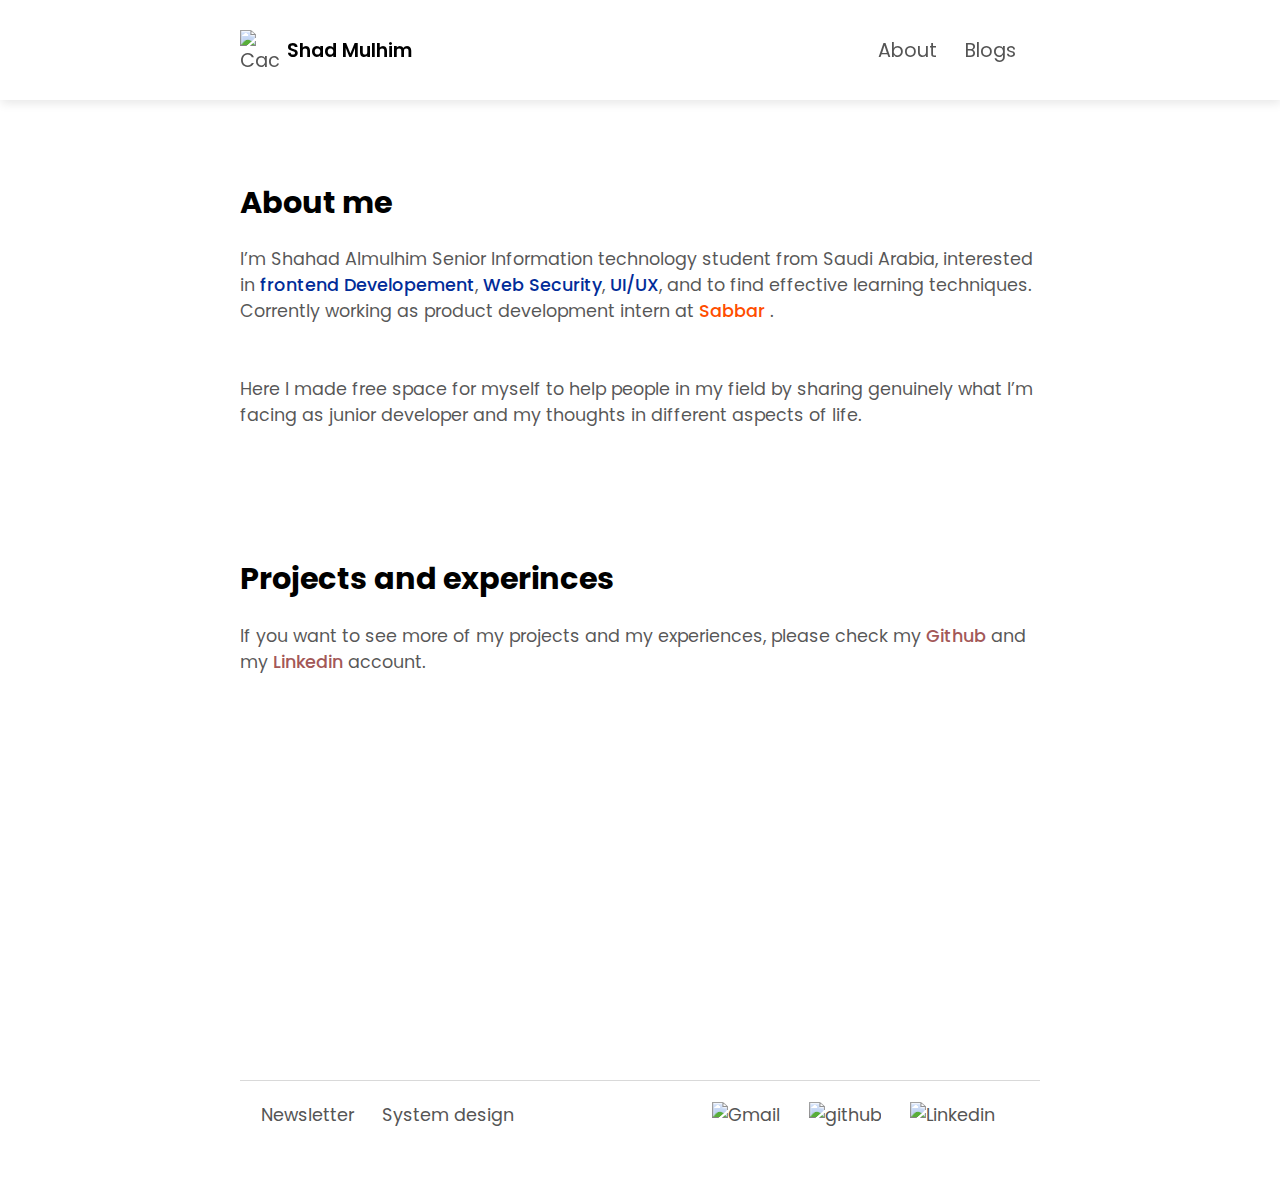
==== Blog-Pages/About.html @ 9e03e769 "change file structure" ====
<!DOCTYPE html>
<html lang="en">
    <head>
        <meta charset="UTF-8">
        <meta name="viewport" content="width=device-width, initial-scale=1.0">
                <link rel="stylesheet" type="text/css" href="/CSS/About.css">
                <link href="https://fonts.googleapis.com/css2?family=Poppins:wght@300;400;500;600&display=swap" rel="stylesheet">
                <link rel="shortcut icon" href="Icons/cactus.png"> <!-- Icon that will present with the title name of the page -->
        <title>About - Shad Mulhim</title>
    </head>
    <body>
        <!-- Header section -->
        <header>
            <nav class="navbar">
                <div class="nav-container">
                    <div class="navbar-logo">
                        <a class="navbar-logo-link" href="/index.html">
                            <img class="cactus" src="https://emojipedia-us.s3.dualstack.us-west-1.amazonaws.com/thumbs/120/apple/237/cactus_1f335.png" alt="Cactus icon">
                            <span class="navbar-title"> Shad Mulhim</span>
                        </a>
                    </div>
                    <div class="header-titles">
                        <a class="navbar-links" href="/Blog-Pages/About.html">About</a>
                        <a class="navbar-links" href="/Blog-Pages/Blogs-page.html">Blogs</a>
                    </div>
                </div>
            </nav>
        </header>
        <!-- End of Header section -->
        
        <!-- Main page section -->
        <main class="main">
            <div class="container">
                <div class="main-section">
                    <div class="main-section-intro">
                        <section>
                            <h1>About me</h1>
                            <p>I’m Shahad Almulhim Senior Information technology student from Saudi Arabia, interested in <span class="interest">frontend Developement</span>, <span class="interest">Web Security</span>, <span class="interest">UI/UX</span>,
                            and to find effective learning techniques. Corrently working as product development intern at <a class="working-company" href="https://sabbar.com/en/">Sabbar</a> .
                            <br>
                            <br>
                            <br>
                            Here I made free space for myself to help people in my field by sharing genuinely what I’m facing as junior developer
                            and my thoughts in different aspects of life.</p>
                            <div class="proj-exp-section">
                                <h1>Projects and experinces</h1>
                                <p>If you want to see more of my projects and my experiences, please check my<a href="https://github.com/shhadr"> Github</a> and my<a href="https://www.linkedin.com/in/shahad-almulhim/"> Linkedin</a> account.</p>
                            </div>
                        </section>
                    </div>
                </div>
            </div>
        </main>
        <!-- End of main page section-->
        
        <!-- Footer section -->
        <footer class="footer container">
            <div>
                <a class="footer-links-title" href="/Newsletter/Blog-Newsletter.html">Newsletter</a>
                <a class="footer-links-title" href="#">System design</a>
            </div>
            <div>
                <a class="footer-links-icons" href="mailto:Shahadalmulhiim@gmail.com">
                    <img class="footer-img-icons" src="Icons/gmail.png" alt="Gmail" target="_blank">
                </a>
                <a class="footer-links-icons" href="https://github.com/shhadr">
                    <img class="footer-img-icons" src="Icons/github.png" alt="github" target="_blank">
                </a>
                <a class="footer-links-icons" href="https://www.linkedin.com/in/shahad-almulhim/">
                    <img class="footer-img-icons" src="Icons/Linkedin.png" alt="Linkedin" target="_blank">
                </a>
            </div>
        </footer>
        <!-- End of footer section -->
    </body>
    </html>
---- CSS/About.css ----
/* Import css files */
@import "/CSS/header.css";
@import "/CSS/footer.css";


/* Global styles  */
body {
    box-sizing: border-box;
    font-family: 'Poppins', sans-serif;
    margin: 0;
    padding: 0;
    height: 0;
}


*, *:before, *:after {
    box-sizing: inherit;
    text-decoration: none;
}


/* Main content */
.container {
    max-width: 800px;
    margin-left: auto;
    margin-right: auto;
}


h1{
    font-size: 1.90rem;
    
}

.main-section-intro p{
    font-size: 1.1rem;
    margin-bottom: 8rem;
    color: rgba(0, 0, 0, 0.67);
}


.working-company{
    color: #FF4D00;
    font-weight: 500;
}


.interest{
    color: #012C99;
    font-weight: 500;
}


.proj-exp-section p{
    color: rgba(0, 0, 0, 0.67);
}


.proj-exp-section a{
    color: #A35858;
    font-weight: 500;
}


@media screen and (min-width:320px) and (max-width:600px) {
    .main {
        margin: 11.25rem 1rem 0 1rem;
        line-height: 1.5;
    }
}


@media (min-width:600px) and (max-width:1024px) {
    .main {
        margin: 11.25rem 1rem 0 1rem;
        line-height: 1.5;
    }
}
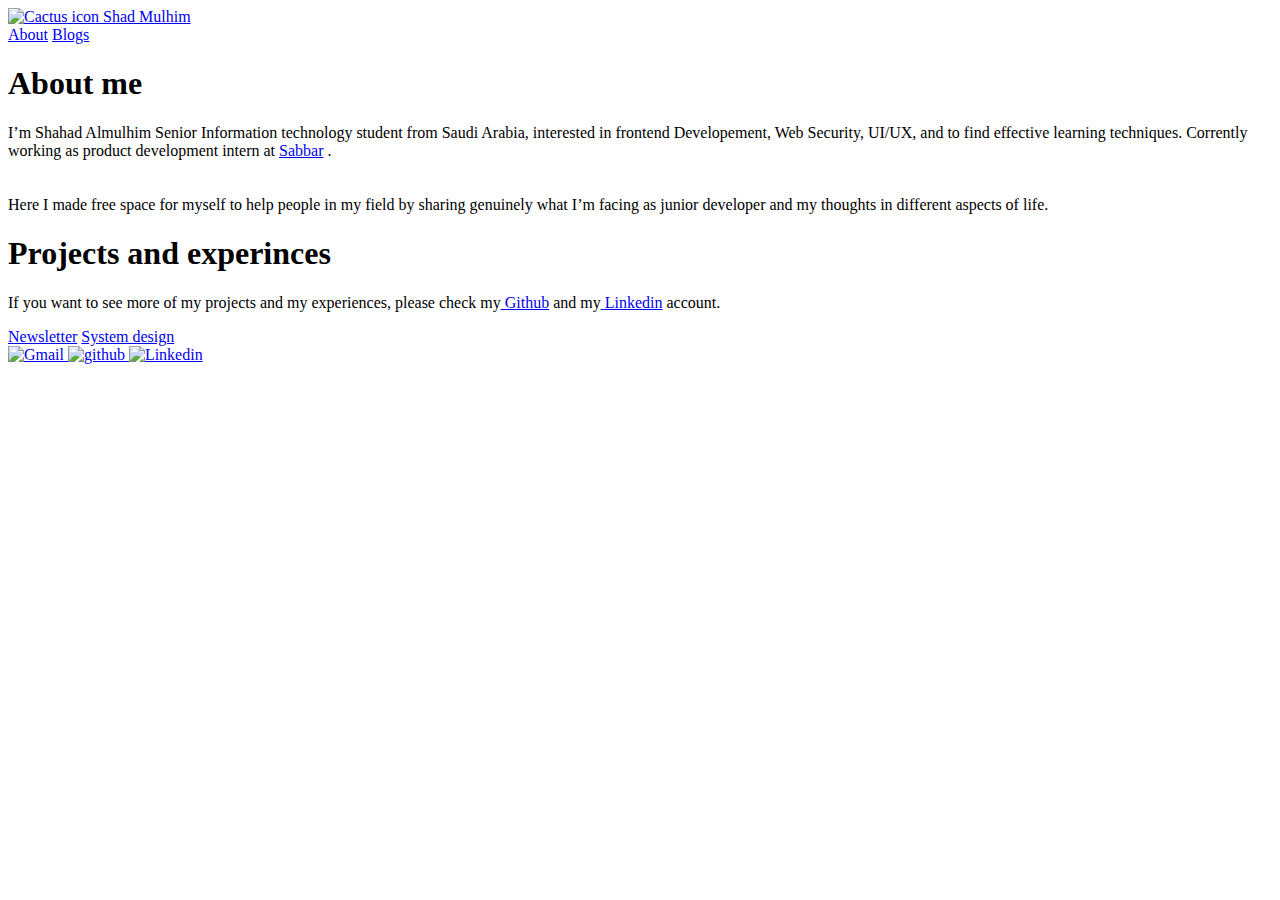
==== commit 6447519c: "change file structure" ====
--- a/Blog-Pages/About.html
+++ b/Blog-Pages/About.html
@@ -3,7 +3,7 @@
     <head>
         <meta charset="UTF-8">
         <meta name="viewport" content="width=device-width, initial-scale=1.0">
-                <link rel="stylesheet" type="text/css" href="/CSS/About.css">
+                <link rel="stylesheet" type="text/css" href="CSS/About.css">
                 <link href="https://fonts.googleapis.com/css2?family=Poppins:wght@300;400;500;600&display=swap" rel="stylesheet">
                 <link rel="shortcut icon" href="Icons/cactus.png"> <!-- Icon that will present with the title name of the page -->
         <title>About - Shad Mulhim</title>
@@ -14,14 +14,14 @@
             <nav class="navbar">
                 <div class="nav-container">
                     <div class="navbar-logo">
-                        <a class="navbar-logo-link" href="/index.html">
+                        <a class="navbar-logo-link" href="index.html">
                             <img class="cactus" src="https://emojipedia-us.s3.dualstack.us-west-1.amazonaws.com/thumbs/120/apple/237/cactus_1f335.png" alt="Cactus icon">
                             <span class="navbar-title"> Shad Mulhim</span>
                         </a>
                     </div>
                     <div class="header-titles">
-                        <a class="navbar-links" href="/Blog-Pages/About.html">About</a>
-                        <a class="navbar-links" href="/Blog-Pages/Blogs-page.html">Blogs</a>
+                        <a class="navbar-links" href="Blog-Pages/About.html">About</a>
+                        <a class="navbar-links" href="Blog-Pages/Blogs.html">Blogs</a>
                     </div>
                 </div>
             </nav>
@@ -56,7 +56,7 @@
         <!-- Footer section -->
         <footer class="footer container">
             <div>
-                <a class="footer-links-title" href="/Newsletter/Blog-Newsletter.html">Newsletter</a>
+                <a class="footer-links-title" href="Blog-Pages/Newsletter.html">Newsletter</a>
                 <a class="footer-links-title" href="#">System design</a>
             </div>
             <div>
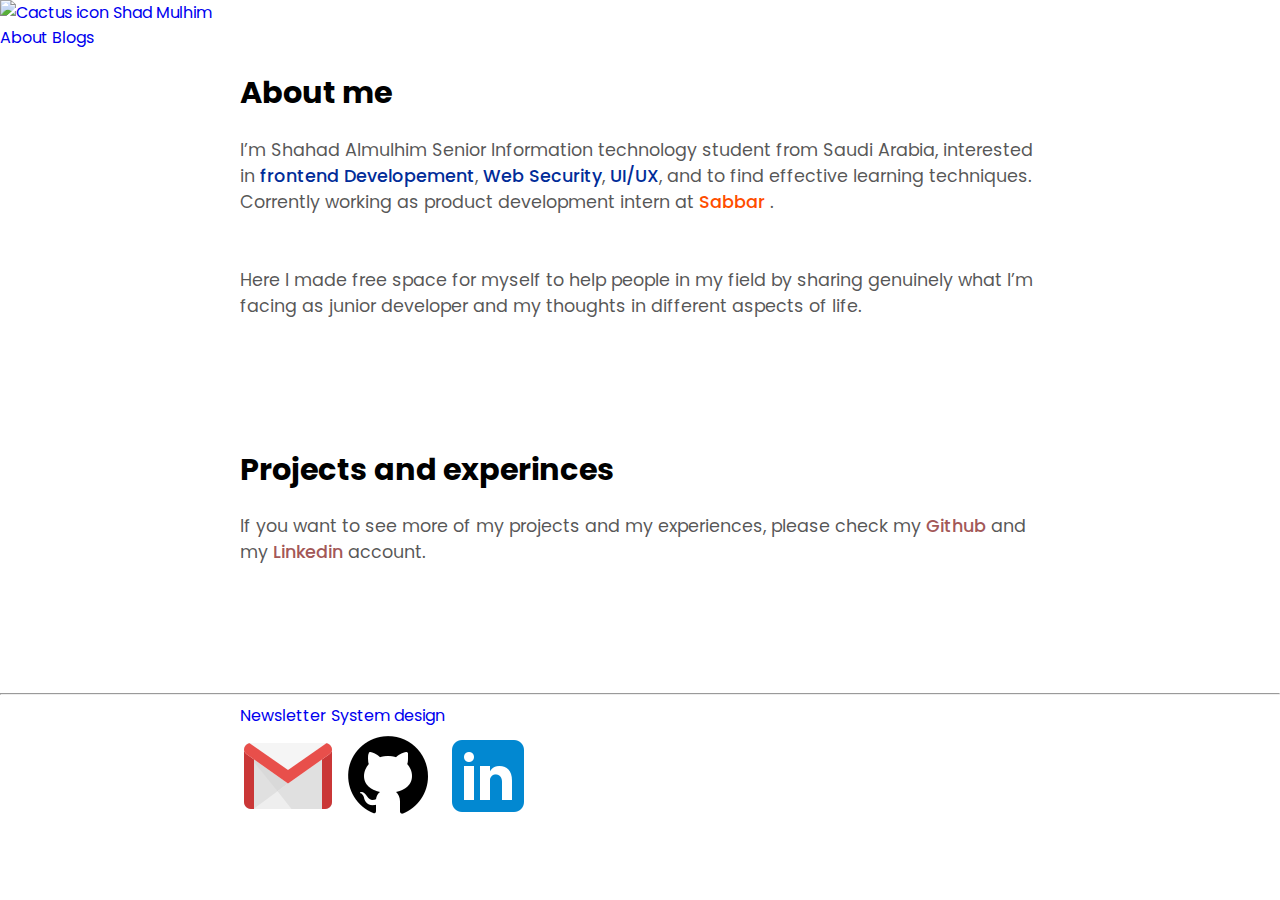
==== commit 585ede1d: "change file structure" ====
--- a/Blog-Pages/About.html
+++ b/Blog-Pages/About.html
@@ -3,9 +3,9 @@
     <head>
         <meta charset="UTF-8">
         <meta name="viewport" content="width=device-width, initial-scale=1.0">
-                <link rel="stylesheet" type="text/css" href="CSS/About.css">
+                <link rel="stylesheet" type="text/css" href="../CSS/About.css">
                 <link href="https://fonts.googleapis.com/css2?family=Poppins:wght@300;400;500;600&display=swap" rel="stylesheet">
-                <link rel="shortcut icon" href="Icons/cactus.png"> <!-- Icon that will present with the title name of the page -->
+                <link rel="shortcut icon" href="../Icons/cactus.png"> <!-- Icon that will present with the title name of the page -->
         <title>About - Shad Mulhim</title>
     </head>
     <body>
@@ -14,14 +14,14 @@
             <nav class="navbar">
                 <div class="nav-container">
                     <div class="navbar-logo">
-                        <a class="navbar-logo-link" href="index.html">
+                        <a class="navbar-logo-link" href="../index.html">
                             <img class="cactus" src="https://emojipedia-us.s3.dualstack.us-west-1.amazonaws.com/thumbs/120/apple/237/cactus_1f335.png" alt="Cactus icon">
                             <span class="navbar-title"> Shad Mulhim</span>
                         </a>
                     </div>
                     <div class="header-titles">
-                        <a class="navbar-links" href="Blog-Pages/About.html">About</a>
-                        <a class="navbar-links" href="Blog-Pages/Blogs.html">Blogs</a>
+                        <a class="navbar-links" href="./About.html">About</a>
+                        <a class="navbar-links" href="./Blogs.html">Blogs</a>
                     </div>
                 </div>
             </nav>
@@ -53,21 +53,23 @@
         </main>
         <!-- End of main page section-->
         
+        <hr class="line-footer">
+        
         <!-- Footer section -->
         <footer class="footer container">
             <div>
-                <a class="footer-links-title" href="Blog-Pages/Newsletter.html">Newsletter</a>
+                <a class="footer-links-title" href="./Newsletter.html">Newsletter</a>
                 <a class="footer-links-title" href="#">System design</a>
             </div>
             <div>
                 <a class="footer-links-icons" href="mailto:Shahadalmulhiim@gmail.com">
-                    <img class="footer-img-icons" src="Icons/gmail.png" alt="Gmail" target="_blank">
+                    <img class="footer-img-icons" src="../Icons/gmail.png" alt="Gmail" target="_blank">
                 </a>
                 <a class="footer-links-icons" href="https://github.com/shhadr">
-                    <img class="footer-img-icons" src="Icons/github.png" alt="github" target="_blank">
+                    <img class="footer-img-icons" src="../Icons/github.png" alt="github" target="_blank">
                 </a>
                 <a class="footer-links-icons" href="https://www.linkedin.com/in/shahad-almulhim/">
-                    <img class="footer-img-icons" src="Icons/Linkedin.png" alt="Linkedin" target="_blank">
+                    <img class="footer-img-icons" src="../Icons/Linkedin.png" alt="Linkedin" target="_blank">
                 </a>
             </div>
         </footer>
--- a/CSS/About.css
+++ b/CSS/About.css
@@ -0,0 +1,78 @@
+/* Import css files */
+@import "/css/header.css";
+@import "/css/footer.css";
+
+
+/* Global styles  */
+body {
+    box-sizing: border-box;
+    font-family: 'Poppins', sans-serif;
+    margin: 0;
+    padding: 0;
+    height: 0;
+}
+
+
+*, *:before, *:after {
+    box-sizing: inherit;
+    text-decoration: none;
+}
+
+
+/* Main content */
+.container {
+    max-width: 800px;
+    margin-left: auto;
+    margin-right: auto;
+}
+
+
+h1{
+    font-size: 1.90rem;
+    
+}
+
+.main-section-intro p{
+    font-size: 1.1rem;
+    margin-bottom: 8rem;
+    color: rgba(0, 0, 0, 0.67);
+}
+
+
+.working-company{
+    color: #FF4D00;
+    font-weight: 500;
+}
+
+
+.interest{
+    color: #012C99;
+    font-weight: 500;
+}
+
+
+.proj-exp-section p{
+    color: rgba(0, 0, 0, 0.67);
+}
+
+
+.proj-exp-section a{
+    color: #A35858;
+    font-weight: 500;
+}
+
+
+@media screen and (min-width:320px) and (max-width:600px) {
+    .main {
+        margin: 11.25rem 1rem 0 1rem;
+        line-height: 1.5;
+    }
+}
+
+
+@media (min-width:600px) and (max-width:1024px) {
+    .main {
+        margin: 11.25rem 1rem 0 1rem;
+        line-height: 1.5;
+    }
+}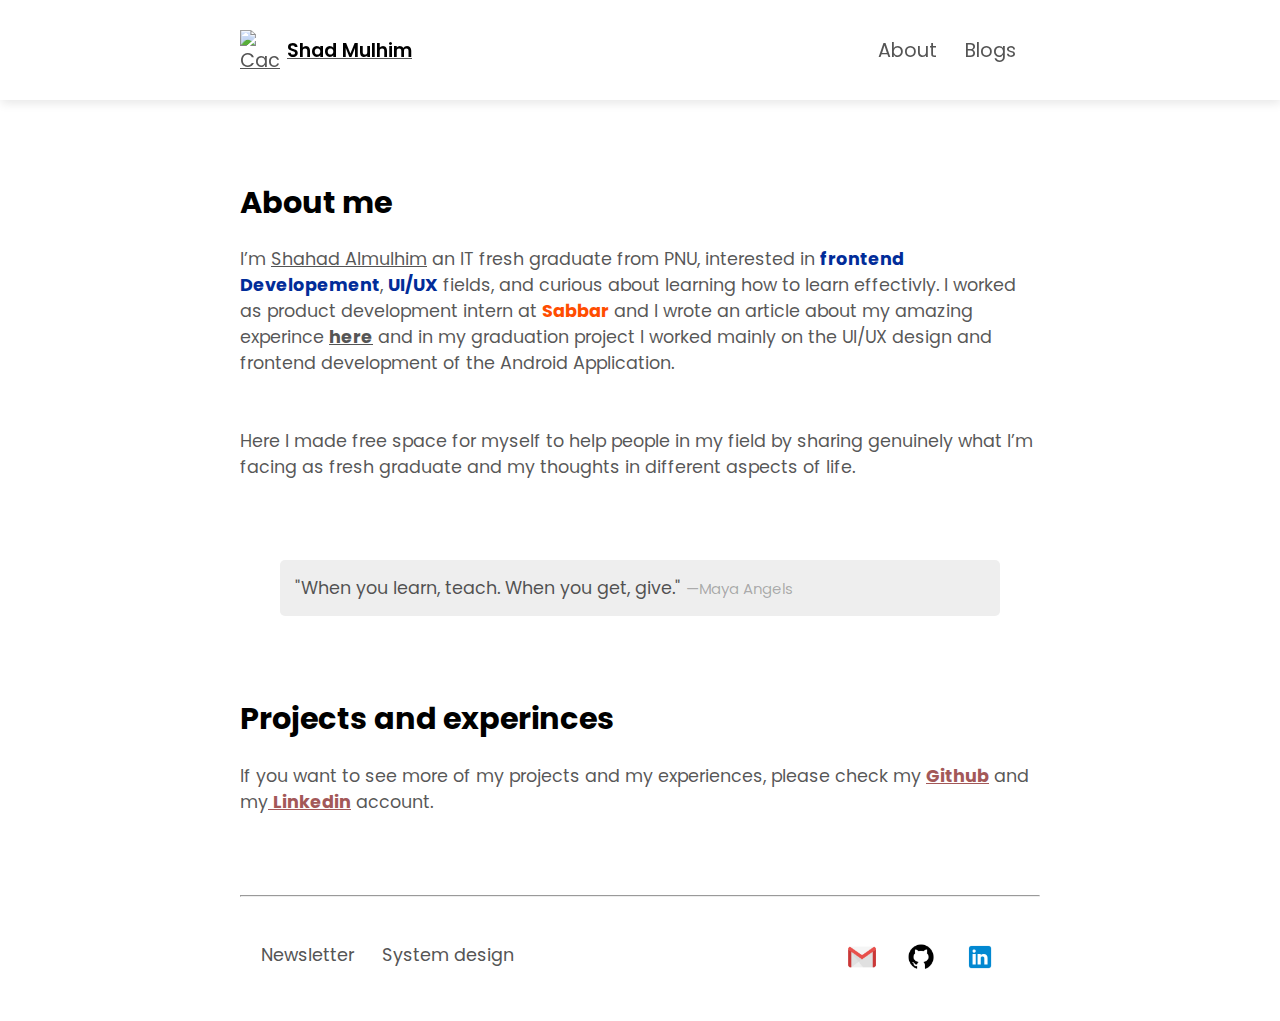
==== commit 0a95ca25: "Modifications" ====
--- a/Blog-Pages/About.html
+++ b/Blog-Pages/About.html
@@ -3,12 +3,13 @@
     <head>
         <meta charset="UTF-8">
         <meta name="viewport" content="width=device-width, initial-scale=1.0">
-                <link rel="stylesheet" type="text/css" href="../CSS/About.css">
                 <link href="https://fonts.googleapis.com/css2?family=Poppins:wght@300;400;500;600&display=swap" rel="stylesheet">
+                <link rel="stylesheet" href="../CSS/About.css">
                 <link rel="shortcut icon" href="../Icons/cactus.png"> <!-- Icon that will present with the title name of the page -->
         <title>About - Shad Mulhim</title>
     </head>
     <body>
+        
         <!-- Header section -->
         <header>
             <nav class="navbar">
@@ -33,18 +34,28 @@
             <div class="container">
                 <div class="main-section">
                     <div class="main-section-intro">
-                        <section>
+                        <section class="About-me">
                             <h1>About me</h1>
-                            <p>I’m Shahad Almulhim Senior Information technology student from Saudi Arabia, interested in <span class="interest">frontend Developement</span>, <span class="interest">Web Security</span>, <span class="interest">UI/UX</span>,
-                            and to find effective learning techniques. Corrently working as product development intern at <a class="working-company" href="https://sabbar.com/en/">Sabbar</a> .
+                            <p>I’m <u>Shahad Almulhim</u> an IT fresh graduate from PNU, interested in 
+                            <span class="interest"><b>frontend Developement</b></span>, <span class="interest"><b>UI/UX</b></span> fields, and curious about learning how to learn effectivly.
+                            I worked as product development intern at <a class="working-company"><b>Sabbar</b></a> and I wrote an article about my amazing experince <a href="https://sabbar.com/en/blog/shahad-almlhim-product-internship/"><b>here</b></a> and in my graduation project I worked mainly on the UI/UX design and frontend development of the Android Application.
                             <br>
                             <br>
                             <br>
-                            Here I made free space for myself to help people in my field by sharing genuinely what I’m facing as junior developer
-                            and my thoughts in different aspects of life.</p>
+                            Here I made free space for myself to help people in my field by sharing genuinely what I’m facing 
+                            as fresh graduate and my thoughts in different aspects of life.</p>
+                            
+                            <figure>
+                            <blockquote>
+                                <p>"When you learn, teach. When you get, give." <span class="Writer-name">—Maya Angels</span></p>
+                            </blockquote>
+                            </figure>
+                            
                             <div class="proj-exp-section">
                                 <h1>Projects and experinces</h1>
-                                <p>If you want to see more of my projects and my experiences, please check my<a href="https://github.com/shhadr"> Github</a> and my<a href="https://www.linkedin.com/in/shahad-almulhim/"> Linkedin</a> account.</p>
+                                <p>If you want to see more of my projects and my experiences, please check my
+                                <a href="https://github.com/shhadr"><u><b>Github</b></u></a> and my<a href="https://www.linkedin.com/in/shahad-almulhim/">
+                                <u><b>Linkedin</b></u></a> account.</p>
                             </div>
                         </section>
                     </div>
@@ -53,7 +64,7 @@
         </main>
         <!-- End of main page section-->
         
-        <hr class="line-footer">
+        <hr class="line-footer"> <!-- line breaker for footer -->
         
         <!-- Footer section -->
         <footer class="footer container">
@@ -62,17 +73,18 @@
                 <a class="footer-links-title" href="#">System design</a>
             </div>
             <div>
-                <a class="footer-links-icons" href="mailto:Shahadalmulhiim@gmail.com">
-                    <img class="footer-img-icons" src="../Icons/gmail.png" alt="Gmail" target="_blank">
+                <a class="footer-links-icons" href="mailto:Shahadalmulhiim@gmail.com"  target="_blank">
+                    <img class="footer-img-icons" src="../Icons/gmail.png" alt="Gmail">
                 </a>
-                <a class="footer-links-icons" href="https://github.com/shhadr">
-                    <img class="footer-img-icons" src="../Icons/github.png" alt="github" target="_blank">
+                <a class="footer-links-icons" href="https://github.com/shhadr"  target="_blank">
+                    <img class="footer-img-icons" src="../Icons/github.png" alt="github">
                 </a>
-                <a class="footer-links-icons" href="https://www.linkedin.com/in/shahad-almulhim/">
-                    <img class="footer-img-icons" src="../Icons/Linkedin.png" alt="Linkedin" target="_blank">
+                <a class="footer-links-icons" href="https://www.linkedin.com/in/shahad-almulhim/"  target="_blank">
+                    <img class="footer-img-icons" src="../Icons/Linkedin.png" alt="Linkedin">
                 </a>
             </div>
         </footer>
         <!-- End of footer section -->
+        
     </body>
-    </html>+</html>--- a/CSS/About.css
+++ b/CSS/About.css
@@ -1,6 +1,6 @@
 /* Import css files */
-@import "/css/header.css";
-@import "/css/footer.css";
+@import "./header.css";
+@import "./footer.css";
 
 
 /* Global styles  */
@@ -15,7 +15,6 @@
 
 *, *:before, *:after {
     box-sizing: inherit;
-    text-decoration: none;
 }
 
 
@@ -27,27 +26,27 @@
 }
 
 
+
 h1{
     font-size: 1.90rem;
-    
 }
+
+
 
 .main-section-intro p{
     font-size: 1.1rem;
-    margin-bottom: 8rem;
+    margin-bottom: 5rem;
     color: rgba(0, 0, 0, 0.67);
 }
 
 
 .working-company{
     color: #FF4D00;
-    font-weight: 500;
 }
 
 
 .interest{
     color: #012C99;
-    font-weight: 500;
 }
 
 
@@ -61,6 +60,20 @@
     font-weight: 500;
 }
 
+blockquote {
+    margin: 0;
+}
+
+blockquote p {
+    padding: 15px;
+    background: #eee;
+    border-radius: 5px;
+}
+
+.Writer-name{
+    font-size: 15px;
+    color: rgba(0, 0, 0, 0.30);
+}
 
 @media screen and (min-width:320px) and (max-width:600px) {
     .main {
